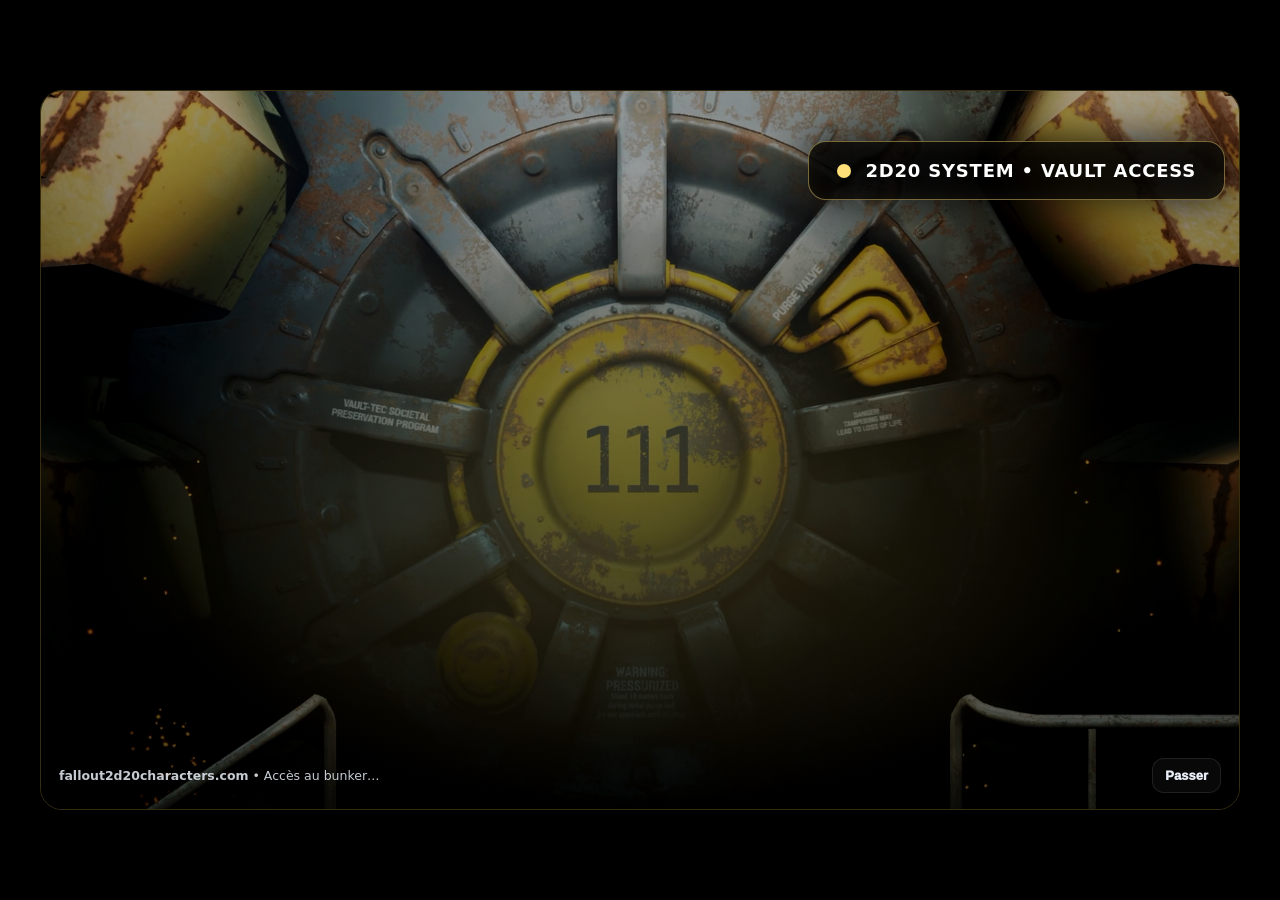
==== index.html @ 4b2c2796 "Update index.html" ====
<!doctype html>
<html lang="fr">
<head>
  <meta charset="utf-8" />
  <meta name="viewport" content="width=device-width,initial-scale=1" />
  <title>Fallout 2d20 Characters</title>
  <meta name="description" content="Application Android & Windows pour créer et gérer vos personnages Fallout 2d20." />

  <link rel="icon" type="image/png" sizes="32x32" href="/favicon.png" />
  <link rel="apple-touch-icon" href="/favicon.png" />
  <link rel="shortcut icon" href="/favicon.png" />
  <meta name="theme-color" content="#1b3a6b" />
  <link rel="stylesheet" href="/assets/site.css" />

  <meta property="og:title" content="Fallout 2d20 Characters" />
  <meta property="og:description" content="Android & Windows • Fiches • PDF • Génération • Multi-langue" />
  <meta property="og:type" content="website" />
</head>

<body>

  <!-- INTRO VIDÉO (assets/intro.webm et assets/intro.mp4)
       Fallback : si la vidéo n'est pas trouvée, on garde une intro image (Vault111.webp) -->
  <div class="intro intro-video" data-intro hidden aria-label="Intro vault door">
    <div class="intro-inner">

      <!-- Vidéo (plein écran) -->
      <video
        class="intro-media"
        data-intro-video
        autoplay
        muted
        playsinline
        preload="auto"
        aria-label="Intro vidéo"
      >
        <source src="/assets/intro.webm" type="video/webm" />
        <source src="/assets/intro.mp4" type="video/mp4" />
      </video>

      <!-- Fallback image -->
      <div class="intro-fallback" data-intro-fallback>
        <div class="intro-bg"></div>
        <div class="intro-light"></div>
        <div class="intro-door"></div>
      </div>

      <!-- MASQUE (cache le watermark en haut à droite) -->
      <div class="intro-mask" aria-label="Overlay HUD">
        <span class="intro-mask-dot"></span>
        <span><b>2d20 SYSTEM</b> • VAULT ACCESS</span>
      </div>

      <div class="intro-ui">
        <div class="intro-title">
          <span class="intro-dot"></span>
          <span><b>fallout2d20characters.com</b> • Accès au bunker…</span>
        </div>
        <button class="btn small ghost" data-skip type="button">Passer</button>
      </div>

      <noscript>
        <style>
          .intro { display:none !important; }
        </style>
      </noscript>
    </div>
  </div>

  <header class="nav">
    <div class="nav-inner">
      <a class="brand" href="/">
        <img src="/assets/vault-icon.png" alt="Vault 111" class="logo-img" />
        <div>
          <b>Fallout 2d20 Characters</b>
          <span>Android & Windows • Character Builder</span>
        </div>
      </a>
      <nav class="links">
        <a href="/download.html">Téléchargements</a>
        <a href="/changelog.html">Patch notes</a>
        <a class="btn small ghost" href="/download.html">Obtenir l’app</a>
      </nav>
    </div>
  </header>

  <main class="container">
    <section class="hero">
      <div class="hero-grid">
        <div>
          <div class="kicker">Le monde de Fallout le jeu de role est à toi • Companion app</div>
          <h1 class="h1">Ton compagnon Fallout 2d20, sur Android & Windows.</h1>
          <p class="p">
            Crée et gère tes personnages, génère des personnages aléatoire, met ta fiche de personnage dans ta poche,
            et exporte tes fiches (PDF en amélioration). Une expérience moderne, rapide, et claire.
            Pour m'aider à améliorer cette application, tu peux me payer un petit café:
            <a class="btn ghost"
   href="https://buymeacoffee.com/maximumthedrek"
   target="_blank"
   rel="noopener noreferrer">
   ☕ Soutenir le projet
</a>
          </p>

          <div class="cta">
            <a class="btn primary" href="/download.html">Version windows</a>
            <a class="btn ghost"
               href="https://play.google.com/store/apps/details?id=fr.maximumthedrek.fallout_2d20_characters"
               target="_blank" rel="noopener noreferrer">Google Play</a>
          </div>
          <div class="note">FR/EN/IT • Site officiel : fallout2d20characters.com</div>

          <div class="features">
            <div class="card feature">
              <b> Génération de personnage en aléatoire</b>
              <p>Perso + équipement + armes + effets, en quelques secondes.</p>
            </div>
            <div class="card feature">
              <b> Toutes les armes du jeu</b>
              <p>Catalogue clair :Nom, portée, qualités, effets, selon la langue.</p>
            </div>
            <div class="card feature">
              <b>PDF Officiel Robot et humain</b>
              <p>Export de fiches officiel pour jouer partout.</p>
            </div>
          </div>
        </div>

        <div class="card" style="padding:18px">
          <div style="font-weight:950;font-size:18px;color:var(--gold2)">Accès rapide</div>
          <p style="margin:10px 0 0;color:var(--muted);line-height:1.6">
            Téléchargements Android & Windows, SHA256, et notes de version.
          </p>
          <div class="cta" style="margin-top:14px">
            <a class="btn primary" href="/download.html">Téléchargements</a>
            <a class="btn ghost" href="/changelog.html">Patch notes</a>
          </div>
        </div>
      </div>

      <div class="section-title">Pourquoi ce site</div>
      <div class="card" style="padding:16px">
        <div style="color:var(--muted);line-height:1.6">
          Ici tu trouveras toujours la <b>dernière version Windows</b>, le lien Play Store,
          et les notes de mise à jour. (Projet fan / compagnon JDR.)
        </div>
      </div>

      <div class="footer">
        <span>© Fallout 2d20 Characters • Projet fan / compagnon JDR</span>
        <span>Windows: GitHub Releases • Hébergé sur Vercel</span>
      </div>
    </section>
  </main>

  <script src="/assets/site.js"></script>

  <!-- Script de secours -->
  <script>
    (function () {
      const intro = document.querySelector('[data-intro]');
      const video = document.querySelector('[data-intro-video]');
      const fallback = document.querySelector('[data-intro-fallback]');
      const skipBtn = document.querySelector('[data-skip]');
      if (!intro) return;

      const hideIntro = () => {
        intro.classList.add('fade');
        setTimeout(() => { intro.hidden = true; }, 600);
      };

      if (fallback) fallback.style.display = 'block';

      if (video) {
        const onCanPlay = () => { if (fallback) fallback.style.display = 'none'; };
        const onError = () => { if (fallback) fallback.style.display = 'block'; };

        video.addEventListener('canplay', onCanPlay);
        video.addEventListener('playing', onCanPlay);
        video.addEventListener('error', onError);
        video.addEventListener('ended', hideIntro);

        setTimeout(() => {
          if (video.readyState < 2) onError();
        }, 900);
      }

      const skip = () => hideIntro();
      if (skipBtn) skipBtn.addEventListener('click', skip);
      intro.addEventListener('click', (e) => {
        if (e.target && e.target.closest && e.target.closest('button')) return;
        skip();
      });
      window.addEventListener('keydown', (e) => {
        if (e.key === 'Escape') skip();
      });
    })();
  </script>
</body>
</html>
---- assets/site.css ----
:root{
  --bg:#05070b;
  --ink:#e9eef7;
  --muted:rgba(233,238,247,.72);
  --line:rgba(233,238,247,.10);
  --gold:#f3c84b;
  --gold2:#ffdf7a;
  --accent:#6ee7ff;
  --shadow:rgba(0,0,0,.55);
  --radius:20px;
}

*{box-sizing:border-box}
html,body{height:100%}
body{
  margin:0;
  font-family: ui-sans-serif, system-ui, -apple-system, Segoe UI, Roboto, Arial;
  color:var(--ink);
  background:
    radial-gradient(900px 500px at 30% -10%, rgba(243,200,75,.18), transparent 60%),
    radial-gradient(900px 500px at 90% 10%, rgba(110,231,255,.10), transparent 55%),
    linear-gradient(180deg, #060913, #04060b 55%, #05070b);
  overflow-x:hidden;
}

/* ===============================
   GROS OVERLAY MASQUE WATERMARK
   =============================== */
.intro-mask{
  position:absolute;
  top:50px;
  right:14px;

  padding:18px 28px;
  border-radius:18px;

  background:rgba(0,0,0,.90);
  border:1px solid rgba(255,223,122,.45);

  display:flex;
  align-items:center;
  gap:14px;

  font-size:18px;
  font-weight:900;
  letter-spacing:.8px;
  text-transform:uppercase;

  color:#ffffff;

  min-width:300px;
  justify-content:center;

  box-shadow:
    0 0 40px rgba(0,0,0,.8),
    inset 0 0 20px rgba(255,223,122,.08);

  z-index:8;
  pointer-events:none;
}

.intro-mask-dot{
  width:14px;
  height:14px;
  border-radius:50%;
  background:var(--gold2);
  box-shadow:0 0 0 0 rgba(255,223,122,.6);
  animation:pulseMask 1.4s infinite;
}

@keyframes pulseMask{
  0%{box-shadow:0 0 0 0 rgba(255,223,122,.6)}
  70%{box-shadow:0 0 0 18px rgba(255,223,122,0)}
  100%{box-shadow:0 0 0 0 rgba(255,223,122,0)}
}

a{color:inherit}
.container{max-width:1120px;margin:0 auto;padding:28px 18px 64px}

.nav{
  position:sticky;top:0;z-index:10;
  backdrop-filter: blur(12px);
  background: rgba(5,7,11,.55);
  border-bottom:1px solid var(--line);
}
.nav-inner{display:flex;align-items:center;justify-content:space-between;gap:12px;max-width:1120px;margin:0 auto;padding:14px 18px}
.brand{display:flex;align-items:center;gap:12px;text-decoration:none}
.logo-img{
  width:44px;
  height:44px;
  border-radius:14px;
  object-fit:cover;

  box-shadow:
    0 10px 25px rgba(0,0,0,.6),
    0 0 0 1px rgba(255,223,122,.15);

  transition:transform .2s ease;
}

.logo-img:hover{
  transform:scale(1.05);
}
.brand b{display:block;letter-spacing:.2px}
.brand span{display:block;font-size:12px;color:var(--muted)}

.links{display:flex;align-items:center;gap:14px}
.links a{
  text-decoration:none;
  font-weight:800;
  font-size:13px;
  color:var(--muted);
  padding:8px 10px;border-radius:12px;
  border:1px solid transparent;
}
.links a:hover{color:var(--ink);border-color:var(--line);background:rgba(233,238,247,.03)}

.btn{
  display:inline-flex;align-items:center;justify-content:center;gap:10px;
  padding:12px 16px;border-radius:14px;
  text-decoration:none;font-weight:950;
  border:1px solid rgba(243,200,75,.35);
  box-shadow:0 18px 40px rgba(0,0,0,.35);
  user-select:none;
}
.btn:active{transform:translateY(1px)}
.btn.primary{background:linear-gradient(180deg, var(--gold2), var(--gold)); color:#0b1224}
.btn.ghost{background:rgba(233,238,247,.03);border-color:var(--line);color:var(--ink)}
.btn.small{padding:9px 12px;border-radius:12px;font-size:13px}

/* =========================
   INTRO OVERLAY (vidéo)
   ========================= */
.intro{
  position:fixed;inset:0;z-index:9999;
  background:#000;
  display:grid;place-items:center;
}
.intro[hidden]{display:none}
.intro-inner{
  position:relative;
  width:min(1200px, 100vw);
  height:min(720px, 100vh);
  overflow:hidden;
  border-radius:22px;
  border:1px solid rgba(243,200,75,.22);
  box-shadow:0 40px 160px rgba(0,0,0,.75);
}
@media (max-width:700px){
  .intro-inner{border-radius:0;width:100vw;height:100vh}
}

.intro-media{
  position:absolute;
  inset:0;
  width:100%;
  height:100%;
  object-fit:cover;
  z-index:1;
}

.intro-fallback{
  position:absolute;
  inset:0;
  z-index:2;
}

.intro-bg{
  position:absolute;inset:0;
  background:
    radial-gradient(900px 500px at 50% 60%, rgba(255,223,122,.20), transparent 60%),
    linear-gradient(180deg, rgba(0,0,0,.35), rgba(0,0,0,.70)),
    url("/assets/Vault111.webp") center/cover no-repeat;
  transform:scale(1.05);
  filter:saturate(1.05) contrast(1.05);
}

.intro-ui{
  position:absolute;left:18px;right:18px;bottom:16px;
  display:flex;align-items:center;justify-content:space-between;gap:10px;
  color:rgba(233,238,247,.85);
  font-size:12.5px;
  z-index:9;
}

.intro.fade{animation:introFade .55s ease forwards}

@keyframes introFade{to{opacity:0;visibility:hidden}}
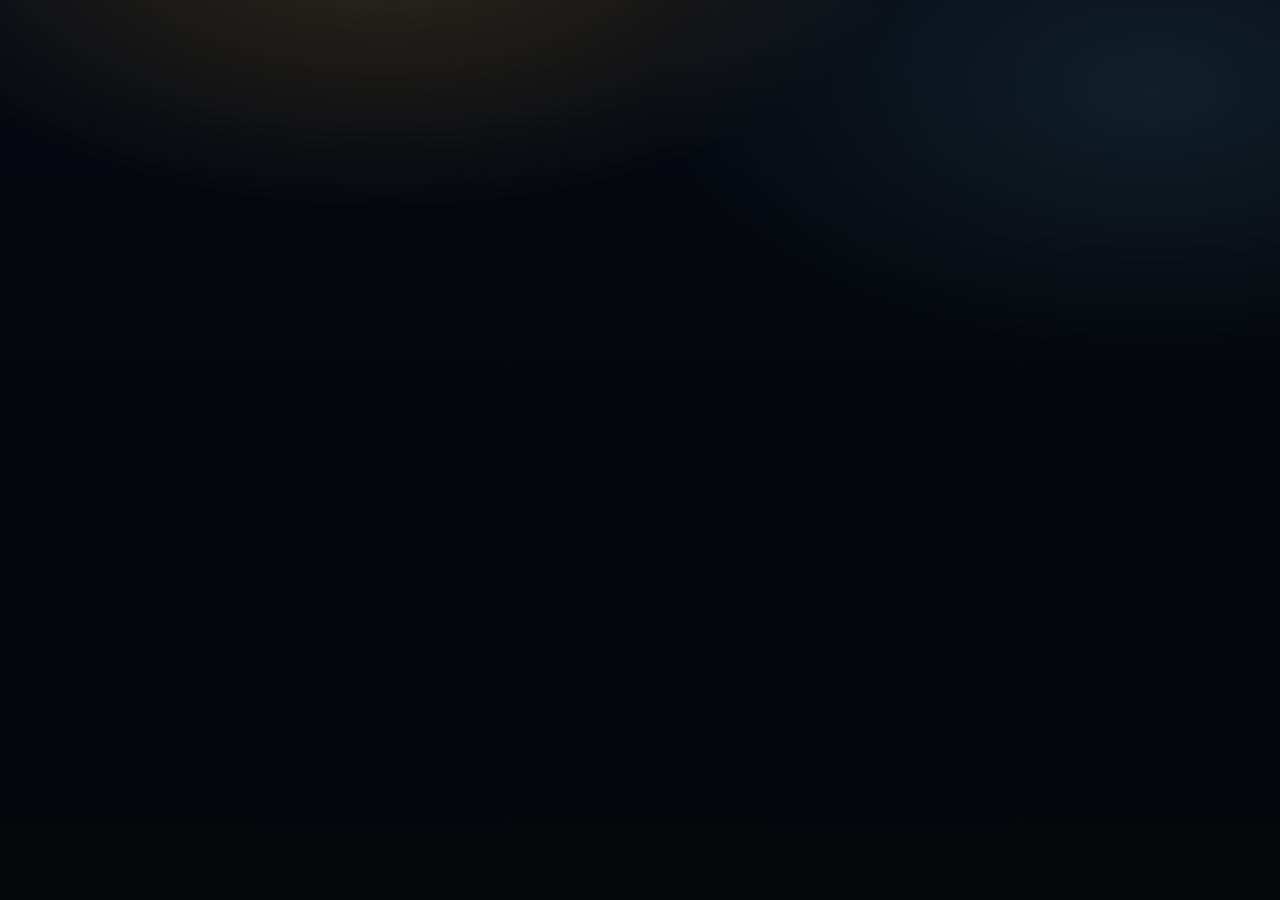
==== commit f7988833: "Update index.html" ====
--- a/index.html
+++ b/index.html
@@ -3,198 +3,37 @@
 <head>
   <meta charset="utf-8" />
   <meta name="viewport" content="width=device-width,initial-scale=1" />
-  <title>Fallout 2d20 Characters</title>
-  <meta name="description" content="Application Android & Windows pour créer et gérer vos personnages Fallout 2d20." />
 
+  <!-- SEO PRINCIPAL -->
+  <title>Fallout 2d20 Characters – Companion App Android & Windows</title>
+  <meta name="description" content="Fallout 2d20 Characters est une application Android et Windows pour créer et gérer vos personnages Fallout 2d20. Génération aléatoire, catalogue d’armes complet, export PDF officiel robot et humain, multi-langue FR/EN/IT." />
+  <meta name="keywords" content="Fallout 2d20, Fallout 2d20 app, Fallout 2d20 character builder, Fallout RPG app, Fallout 2d20 PDF, Fallout tabletop companion app, Fallout 2d20 Android, Fallout 2d20 Windows" />
+  <meta name="author" content="MaximumTheDrek" />
+
+  <!-- FAVICON -->
   <link rel="icon" type="image/png" sizes="32x32" href="/favicon.png" />
   <link rel="apple-touch-icon" href="/favicon.png" />
   <link rel="shortcut icon" href="/favicon.png" />
   <meta name="theme-color" content="#1b3a6b" />
+
+  <!-- CSS -->
   <link rel="stylesheet" href="/assets/site.css" />
 
-  <meta property="og:title" content="Fallout 2d20 Characters" />
-  <meta property="og:description" content="Android & Windows • Fiches • PDF • Génération • Multi-langue" />
+  <!-- OPEN GRAPH (Facebook / Discord / WhatsApp) -->
+  <meta property="og:title" content="Fallout 2d20 Characters – Companion App" />
+  <meta property="og:description" content="Application Fallout 2d20 pour Android & Windows. Génération aléatoire, armes complètes, export PDF officiel, multi-langue FR/EN/IT." />
   <meta property="og:type" content="website" />
+  <meta property="og:url" content="https://fallout2d20characters.com/" />
+  <meta property="og:image" content="https://fallout2d20characters.com/assets/vault-icon.png" />
+
+  <!-- TWITTER -->
+  <meta name="twitter:card" content="summary_large_image" />
+  <meta name="twitter:title" content="Fallout 2d20 Characters" />
+  <meta name="twitter:description" content="Companion app Fallout 2d20 – Android & Windows" />
+  <meta name="twitter:image" content="https://fallout2d20characters.com/assets/vault-icon.png" />
+
+  <!-- CANONICAL -->
+  <link rel="canonical" href="https://fallout2d20characters.com/" />
 </head>
 
 <body>
-
-  <!-- INTRO VIDÉO (assets/intro.webm et assets/intro.mp4)
-       Fallback : si la vidéo n'est pas trouvée, on garde une intro image (Vault111.webp) -->
-  <div class="intro intro-video" data-intro hidden aria-label="Intro vault door">
-    <div class="intro-inner">
-
-      <!-- Vidéo (plein écran) -->
-      <video
-        class="intro-media"
-        data-intro-video
-        autoplay
-        muted
-        playsinline
-        preload="auto"
-        aria-label="Intro vidéo"
-      >
-        <source src="/assets/intro.webm" type="video/webm" />
-        <source src="/assets/intro.mp4" type="video/mp4" />
-      </video>
-
-      <!-- Fallback image -->
-      <div class="intro-fallback" data-intro-fallback>
-        <div class="intro-bg"></div>
-        <div class="intro-light"></div>
-        <div class="intro-door"></div>
-      </div>
-
-      <!-- MASQUE (cache le watermark en haut à droite) -->
-      <div class="intro-mask" aria-label="Overlay HUD">
-        <span class="intro-mask-dot"></span>
-        <span><b>2d20 SYSTEM</b> • VAULT ACCESS</span>
-      </div>
-
-      <div class="intro-ui">
-        <div class="intro-title">
-          <span class="intro-dot"></span>
-          <span><b>fallout2d20characters.com</b> • Accès au bunker…</span>
-        </div>
-        <button class="btn small ghost" data-skip type="button">Passer</button>
-      </div>
-
-      <noscript>
-        <style>
-          .intro { display:none !important; }
-        </style>
-      </noscript>
-    </div>
-  </div>
-
-  <header class="nav">
-    <div class="nav-inner">
-      <a class="brand" href="/">
-        <img src="/assets/vault-icon.png" alt="Vault 111" class="logo-img" />
-        <div>
-          <b>Fallout 2d20 Characters</b>
-          <span>Android & Windows • Character Builder</span>
-        </div>
-      </a>
-      <nav class="links">
-        <a href="/download.html">Téléchargements</a>
-        <a href="/changelog.html">Patch notes</a>
-        <a class="btn small ghost" href="/download.html">Obtenir l’app</a>
-      </nav>
-    </div>
-  </header>
-
-  <main class="container">
-    <section class="hero">
-      <div class="hero-grid">
-        <div>
-          <div class="kicker">Le monde de Fallout le jeu de role est à toi • Companion app</div>
-          <h1 class="h1">Ton compagnon Fallout 2d20, sur Android & Windows.</h1>
-          <p class="p">
-            Crée et gère tes personnages, génère des personnages aléatoire, met ta fiche de personnage dans ta poche,
-            et exporte tes fiches (PDF en amélioration). Une expérience moderne, rapide, et claire.
-            Pour m'aider à améliorer cette application, tu peux me payer un petit café:
-            <a class="btn ghost"
-   href="https://buymeacoffee.com/maximumthedrek"
-   target="_blank"
-   rel="noopener noreferrer">
-   ☕ Soutenir le projet
-</a>
-          </p>
-
-          <div class="cta">
-            <a class="btn primary" href="/download.html">Version windows</a>
-            <a class="btn ghost"
-               href="https://play.google.com/store/apps/details?id=fr.maximumthedrek.fallout_2d20_characters"
-               target="_blank" rel="noopener noreferrer">Google Play</a>
-          </div>
-          <div class="note">FR/EN/IT • Site officiel : fallout2d20characters.com</div>
-
-          <div class="features">
-            <div class="card feature">
-              <b> Génération de personnage en aléatoire</b>
-              <p>Perso + équipement + armes + effets, en quelques secondes.</p>
-            </div>
-            <div class="card feature">
-              <b> Toutes les armes du jeu</b>
-              <p>Catalogue clair :Nom, portée, qualités, effets, selon la langue.</p>
-            </div>
-            <div class="card feature">
-              <b>PDF Officiel Robot et humain</b>
-              <p>Export de fiches officiel pour jouer partout.</p>
-            </div>
-          </div>
-        </div>
-
-        <div class="card" style="padding:18px">
-          <div style="font-weight:950;font-size:18px;color:var(--gold2)">Accès rapide</div>
-          <p style="margin:10px 0 0;color:var(--muted);line-height:1.6">
-            Téléchargements Android & Windows, SHA256, et notes de version.
-          </p>
-          <div class="cta" style="margin-top:14px">
-            <a class="btn primary" href="/download.html">Téléchargements</a>
-            <a class="btn ghost" href="/changelog.html">Patch notes</a>
-          </div>
-        </div>
-      </div>
-
-      <div class="section-title">Pourquoi ce site</div>
-      <div class="card" style="padding:16px">
-        <div style="color:var(--muted);line-height:1.6">
-          Ici tu trouveras toujours la <b>dernière version Windows</b>, le lien Play Store,
-          et les notes de mise à jour. (Projet fan / compagnon JDR.)
-        </div>
-      </div>
-
-      <div class="footer">
-        <span>© Fallout 2d20 Characters • Projet fan / compagnon JDR</span>
-        <span>Windows: GitHub Releases • Hébergé sur Vercel</span>
-      </div>
-    </section>
-  </main>
-
-  <script src="/assets/site.js"></script>
-
-  <!-- Script de secours -->
-  <script>
-    (function () {
-      const intro = document.querySelector('[data-intro]');
-      const video = document.querySelector('[data-intro-video]');
-      const fallback = document.querySelector('[data-intro-fallback]');
-      const skipBtn = document.querySelector('[data-skip]');
-      if (!intro) return;
-
-      const hideIntro = () => {
-        intro.classList.add('fade');
-        setTimeout(() => { intro.hidden = true; }, 600);
-      };
-
-      if (fallback) fallback.style.display = 'block';
-
-      if (video) {
-        const onCanPlay = () => { if (fallback) fallback.style.display = 'none'; };
-        const onError = () => { if (fallback) fallback.style.display = 'block'; };
-
-        video.addEventListener('canplay', onCanPlay);
-        video.addEventListener('playing', onCanPlay);
-        video.addEventListener('error', onError);
-        video.addEventListener('ended', hideIntro);
-
-        setTimeout(() => {
-          if (video.readyState < 2) onError();
-        }, 900);
-      }
-
-      const skip = () => hideIntro();
-      if (skipBtn) skipBtn.addEventListener('click', skip);
-      intro.addEventListener('click', (e) => {
-        if (e.target && e.target.closest && e.target.closest('button')) return;
-        skip();
-      });
-      window.addEventListener('keydown', (e) => {
-        if (e.key === 'Escape') skip();
-      });
-    })();
-  </script>
-</body>
-</html>
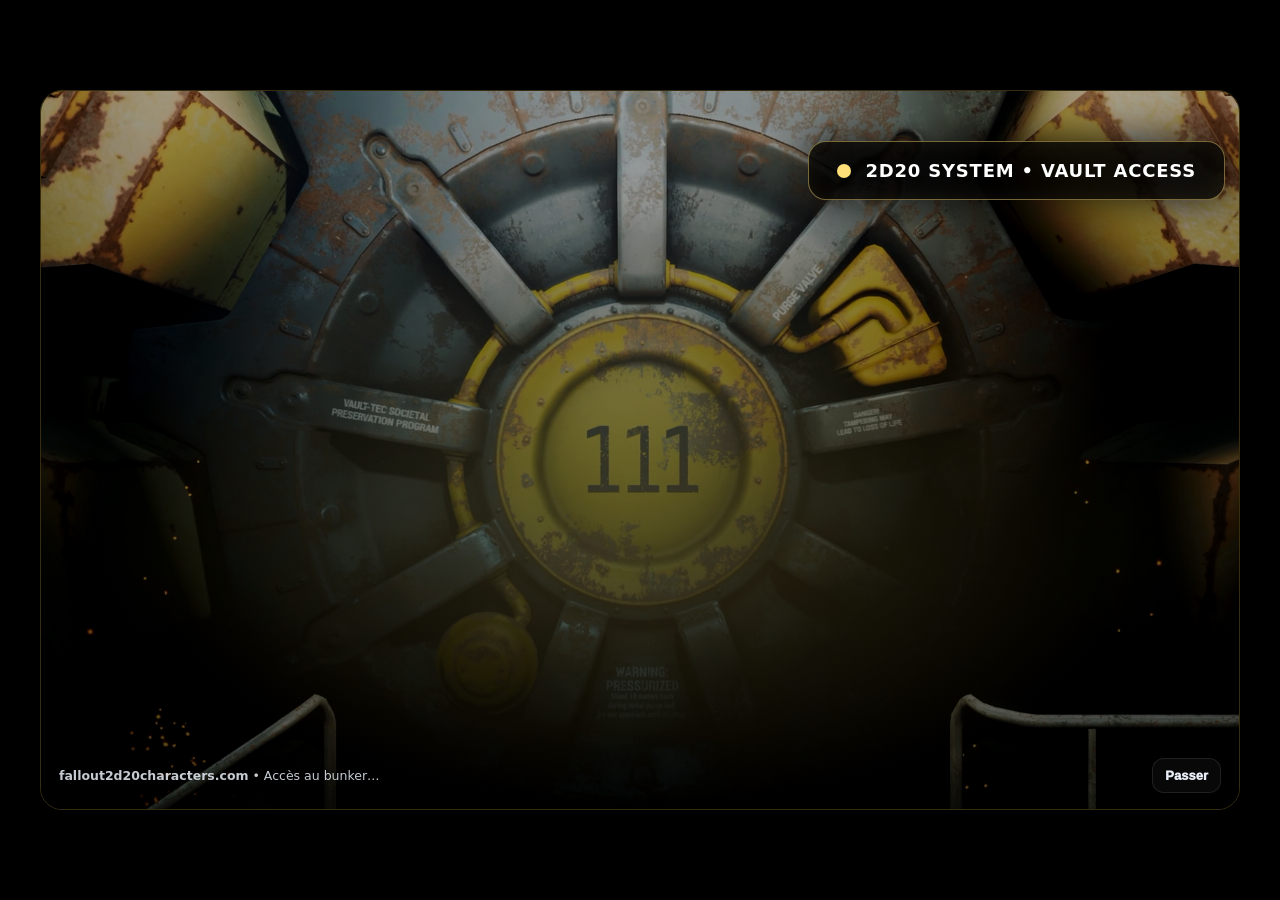
==== commit 3ec07592: "Update index.html" ====
--- a/index.html
+++ b/index.html
@@ -19,7 +19,7 @@
   <!-- CSS -->
   <link rel="stylesheet" href="/assets/site.css" />
 
-  <!-- OPEN GRAPH (Facebook / Discord / WhatsApp) -->
+  <!-- OPEN GRAPH -->
   <meta property="og:title" content="Fallout 2d20 Characters – Companion App" />
   <meta property="og:description" content="Application Fallout 2d20 pour Android & Windows. Génération aléatoire, armes complètes, export PDF officiel, multi-langue FR/EN/IT." />
   <meta property="og:type" content="website" />
@@ -37,3 +37,156 @@
 </head>
 
 <body>
+
+  <!-- INTRO VIDÉO -->
+  <div class="intro intro-video" data-intro hidden aria-label="Intro vault door">
+    <div class="intro-inner">
+
+      <video
+        class="intro-media"
+        data-intro-video
+        autoplay
+        muted
+        playsinline
+        preload="auto"
+        aria-label="Intro vidéo"
+      >
+        <source src="/assets/intro.webm" type="video/webm" />
+        <source src="/assets/intro.mp4" type="video/mp4" />
+      </video>
+
+      <div class="intro-fallback" data-intro-fallback>
+        <div class="intro-bg"></div>
+        <div class="intro-light"></div>
+        <div class="intro-door"></div>
+      </div>
+
+      <div class="intro-mask" aria-label="Overlay HUD">
+        <span class="intro-mask-dot"></span>
+        <span><b>2d20 SYSTEM</b> • VAULT ACCESS</span>
+      </div>
+
+      <div class="intro-ui">
+        <div class="intro-title">
+          <span class="intro-dot"></span>
+          <span><b>fallout2d20characters.com</b> • Accès au bunker…</span>
+        </div>
+        <button class="btn small ghost" data-skip type="button">Passer</button>
+      </div>
+
+      <noscript>
+        <style>.intro{display:none!important}</style>
+      </noscript>
+    </div>
+  </div>
+
+  <header class="nav">
+    <div class="nav-inner">
+      <a class="brand" href="/">
+        <img src="/assets/vault-icon.png" alt="Vault 111" class="logo-img" />
+        <div>
+          <b>Fallout 2d20 Characters</b>
+          <span>Android & Windows • Character Builder</span>
+        </div>
+      </a>
+      <nav class="links">
+        <a href="/download.html">Téléchargements</a>
+        <a href="/changelog.html">Patch notes</a>
+        <a class="btn small ghost" href="/download.html">Obtenir l’app</a>
+      </nav>
+    </div>
+  </header>
+
+  <main class="container">
+    <section class="hero">
+      <div class="hero-grid">
+        <div>
+          <div class="kicker">Le monde de Fallout le jeu de role est à toi • Companion app</div>
+
+          <h1 class="h1">
+            Fallout 2d20 Character Builder & Companion App
+          </h1>
+
+          <p class="p">
+            Crée et gère tes personnages Fallout 2d20, génère des personnages aléatoires,
+            mets ta fiche de personnage dans ta poche et exporte tes fiches PDF.
+            Une application compagnon moderne pour Android et Windows.
+          </p>
+
+          <div class="cta">
+            <a class="btn primary" href="/download.html">Version Windows</a>
+            <a class="btn ghost"
+               href="https://play.google.com/store/apps/details?id=fr.maximumthedrek.fallout_2d20_characters"
+               target="_blank" rel="noopener noreferrer">Google Play</a>
+            <a class="btn ghost"
+               href="https://buymeacoffee.com/maximumthedrek"
+               target="_blank" rel="noopener noreferrer">☕ Soutenir le projet</a>
+          </div>
+
+          <div class="note">FR/EN/IT • Site officiel : fallout2d20characters.com</div>
+
+          <div class="features">
+            <div class="card feature">
+              <b>🎲 Génération aléatoire</b>
+              <p>Personnage + équipement + armes + effets en quelques secondes.</p>
+            </div>
+            <div class="card feature">
+              <b>🔫 Catalogue d’armes complet</b>
+              <p>Noms, portée, qualités et effets selon la langue.</p>
+            </div>
+            <div class="card feature">
+              <b>🧾 Export PDF officiel</b>
+              <p>Fiches robot et humain prêtes à jouer.</p>
+            </div>
+          </div>
+        </div>
+
+        <div class="card" style="padding:18px">
+          <div style="font-weight:950;font-size:18px;color:var(--gold2)">Accès rapide</div>
+          <p style="margin:10px 0 0;color:var(--muted);line-height:1.6">
+            Téléchargements Android & Windows, SHA256 et notes de version.
+          </p>
+          <div class="cta" style="margin-top:14px">
+            <a class="btn primary" href="/download.html">Téléchargements</a>
+            <a class="btn ghost" href="/changelog.html">Patch notes</a>
+          </div>
+        </div>
+      </div>
+
+      <div class="section-title">Pourquoi ce site</div>
+      <div class="card" style="padding:16px">
+        <div style="color:var(--muted);line-height:1.6">
+          Télécharge toujours la dernière version officielle de l'application Fallout 2d20
+          Companion App pour Android et Windows.
+        </div>
+      </div>
+
+      <div class="footer">
+        <span>© Fallout 2d20 Characters • Projet fan / compagnon JDR</span>
+        <span>Windows: GitHub Releases • Hébergé sur Vercel</span>
+      </div>
+    </section>
+  </main>
+
+  <script src="/assets/site.js"></script>
+
+  <!-- STRUCTURED DATA (SEO avancé) -->
+  <script type="application/ld+json">
+  {
+    "@context": "https://schema.org",
+    "@type": "SoftwareApplication",
+    "name": "Fallout 2d20 Characters",
+    "operatingSystem": "Android, Windows",
+    "applicationCategory": "GameApplication",
+    "description": "Fallout 2d20 companion app for character creation, random generation and PDF export.",
+    "url": "https://fallout2d20characters.com",
+    "image": "https://fallout2d20characters.com/assets/vault-icon.png",
+    "author": {
+      "@type": "Person",
+      "name": "MaximumTheDrek"
+    }
+  }
+  </script>
+
+</body>
+</html>
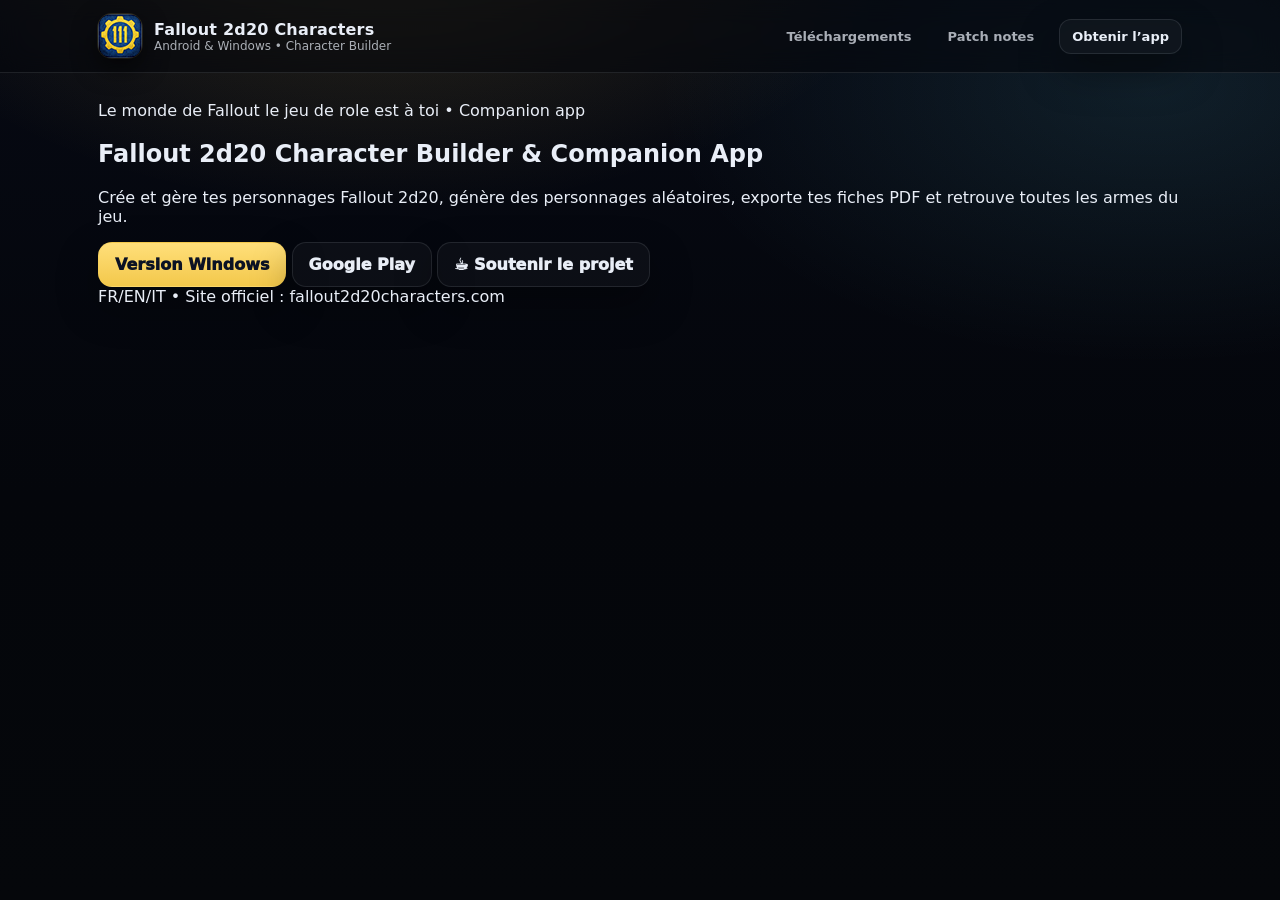
==== commit 9cb8e13f: "Update index.html" ====
--- a/index.html
+++ b/index.html
@@ -4,64 +4,61 @@
   <meta charset="utf-8" />
   <meta name="viewport" content="width=device-width,initial-scale=1" />
 
-  <!-- SEO PRINCIPAL -->
+  <!-- SEO -->
   <title>Fallout 2d20 Characters – Companion App Android & Windows</title>
   <meta name="description" content="Fallout 2d20 Characters est une application Android et Windows pour créer et gérer vos personnages Fallout 2d20. Génération aléatoire, catalogue d’armes complet, export PDF officiel robot et humain, multi-langue FR/EN/IT." />
   <meta name="keywords" content="Fallout 2d20, Fallout 2d20 app, Fallout 2d20 character builder, Fallout RPG app, Fallout 2d20 PDF, Fallout tabletop companion app, Fallout 2d20 Android, Fallout 2d20 Windows" />
   <meta name="author" content="MaximumTheDrek" />
 
-  <!-- FAVICON -->
+  <!-- Favicon -->
   <link rel="icon" type="image/png" sizes="32x32" href="/favicon.png" />
   <link rel="apple-touch-icon" href="/favicon.png" />
   <link rel="shortcut icon" href="/favicon.png" />
   <meta name="theme-color" content="#1b3a6b" />
 
-  <!-- CSS -->
   <link rel="stylesheet" href="/assets/site.css" />
 
-  <!-- OPEN GRAPH -->
+  <!-- OpenGraph -->
   <meta property="og:title" content="Fallout 2d20 Characters – Companion App" />
   <meta property="og:description" content="Application Fallout 2d20 pour Android & Windows. Génération aléatoire, armes complètes, export PDF officiel, multi-langue FR/EN/IT." />
   <meta property="og:type" content="website" />
   <meta property="og:url" content="https://fallout2d20characters.com/" />
   <meta property="og:image" content="https://fallout2d20characters.com/assets/vault-icon.png" />
 
-  <!-- TWITTER -->
+  <!-- Twitter -->
   <meta name="twitter:card" content="summary_large_image" />
   <meta name="twitter:title" content="Fallout 2d20 Characters" />
   <meta name="twitter:description" content="Companion app Fallout 2d20 – Android & Windows" />
   <meta name="twitter:image" content="https://fallout2d20characters.com/assets/vault-icon.png" />
 
-  <!-- CANONICAL -->
   <link rel="canonical" href="https://fallout2d20characters.com/" />
+
+  <!-- Google Analytics -->
+  <script async src="https://www.googletagmanager.com/gtag/js?id=G-6W885TC439"></script>
+  <script>
+    window.dataLayer = window.dataLayer || [];
+    function gtag(){dataLayer.push(arguments);}
+    gtag('js', new Date());
+    gtag('config', 'G-6W885TC439');
+  </script>
 </head>
 
 <body>
 
-  <!-- INTRO VIDÉO -->
-  <div class="intro intro-video" data-intro hidden aria-label="Intro vault door">
+  <!-- INTRO -->
+  <div class="intro intro-video" data-intro hidden>
     <div class="intro-inner">
 
-      <video
-        class="intro-media"
-        data-intro-video
-        autoplay
-        muted
-        playsinline
-        preload="auto"
-        aria-label="Intro vidéo"
-      >
+      <video class="intro-media" data-intro-video autoplay muted playsinline preload="auto">
         <source src="/assets/intro.webm" type="video/webm" />
         <source src="/assets/intro.mp4" type="video/mp4" />
       </video>
 
       <div class="intro-fallback" data-intro-fallback>
         <div class="intro-bg"></div>
-        <div class="intro-light"></div>
-        <div class="intro-door"></div>
       </div>
 
-      <div class="intro-mask" aria-label="Overlay HUD">
+      <div class="intro-mask">
         <span class="intro-mask-dot"></span>
         <span><b>2d20 SYSTEM</b> • VAULT ACCESS</span>
       </div>
@@ -74,9 +71,6 @@
         <button class="btn small ghost" data-skip type="button">Passer</button>
       </div>
 
-      <noscript>
-        <style>.intro{display:none!important}</style>
-      </noscript>
     </div>
   </div>
 
@@ -103,74 +97,49 @@
         <div>
           <div class="kicker">Le monde de Fallout le jeu de role est à toi • Companion app</div>
 
-          <h1 class="h1">
-            Fallout 2d20 Character Builder & Companion App
-          </h1>
+          <h1 class="h1">Fallout 2d20 Character Builder & Companion App</h1>
 
           <p class="p">
             Crée et gère tes personnages Fallout 2d20, génère des personnages aléatoires,
-            mets ta fiche de personnage dans ta poche et exporte tes fiches PDF.
-            Une application compagnon moderne pour Android et Windows.
+            exporte tes fiches PDF et retrouve toutes les armes du jeu.
           </p>
 
           <div class="cta">
-            <a class="btn primary" href="/download.html">Version Windows</a>
+            <a class="btn primary"
+               href="/download.html"
+               data-track="click_windows">Version Windows</a>
+
             <a class="btn ghost"
                href="https://play.google.com/store/apps/details?id=fr.maximumthedrek.fallout_2d20_characters"
-               target="_blank" rel="noopener noreferrer">Google Play</a>
+               target="_blank" rel="noopener noreferrer"
+               data-track="click_playstore">Google Play</a>
+
             <a class="btn ghost"
                href="https://buymeacoffee.com/maximumthedrek"
-               target="_blank" rel="noopener noreferrer">☕ Soutenir le projet</a>
+               target="_blank" rel="noopener noreferrer"
+               data-track="click_bmac">☕ Soutenir le projet</a>
           </div>
 
           <div class="note">FR/EN/IT • Site officiel : fallout2d20characters.com</div>
-
-          <div class="features">
-            <div class="card feature">
-              <b>🎲 Génération aléatoire</b>
-              <p>Personnage + équipement + armes + effets en quelques secondes.</p>
-            </div>
-            <div class="card feature">
-              <b>🔫 Catalogue d’armes complet</b>
-              <p>Noms, portée, qualités et effets selon la langue.</p>
-            </div>
-            <div class="card feature">
-              <b>🧾 Export PDF officiel</b>
-              <p>Fiches robot et humain prêtes à jouer.</p>
-            </div>
-          </div>
         </div>
-
-        <div class="card" style="padding:18px">
-          <div style="font-weight:950;font-size:18px;color:var(--gold2)">Accès rapide</div>
-          <p style="margin:10px 0 0;color:var(--muted);line-height:1.6">
-            Téléchargements Android & Windows, SHA256 et notes de version.
-          </p>
-          <div class="cta" style="margin-top:14px">
-            <a class="btn primary" href="/download.html">Téléchargements</a>
-            <a class="btn ghost" href="/changelog.html">Patch notes</a>
-          </div>
-        </div>
-      </div>
-
-      <div class="section-title">Pourquoi ce site</div>
-      <div class="card" style="padding:16px">
-        <div style="color:var(--muted);line-height:1.6">
-          Télécharge toujours la dernière version officielle de l'application Fallout 2d20
-          Companion App pour Android et Windows.
-        </div>
-      </div>
-
-      <div class="footer">
-        <span>© Fallout 2d20 Characters • Projet fan / compagnon JDR</span>
-        <span>Windows: GitHub Releases • Hébergé sur Vercel</span>
       </div>
     </section>
   </main>
 
-  <script src="/assets/site.js"></script>
+  <!-- Tracking boutons -->
+  <script>
+    document.addEventListener("click", function (e) {
+      const link = e.target.closest("a[data-track]");
+      if (!link) return;
+      if (typeof gtag === "function") {
+        gtag("event", link.getAttribute("data-track"), {
+          event_category: "engagement"
+        });
+      }
+    });
+  </script>
 
-  <!-- STRUCTURED DATA (SEO avancé) -->
+  <!-- Structured Data -->
   <script type="application/ld+json">
   {
     "@context": "https://schema.org",
@@ -178,7 +147,7 @@
     "name": "Fallout 2d20 Characters",
     "operatingSystem": "Android, Windows",
     "applicationCategory": "GameApplication",
-    "description": "Fallout 2d20 companion app for character creation, random generation and PDF export.",
+    "description": "Fallout 2d20 companion app for character creation and PDF export.",
     "url": "https://fallout2d20characters.com",
     "image": "https://fallout2d20characters.com/assets/vault-icon.png",
     "author": {
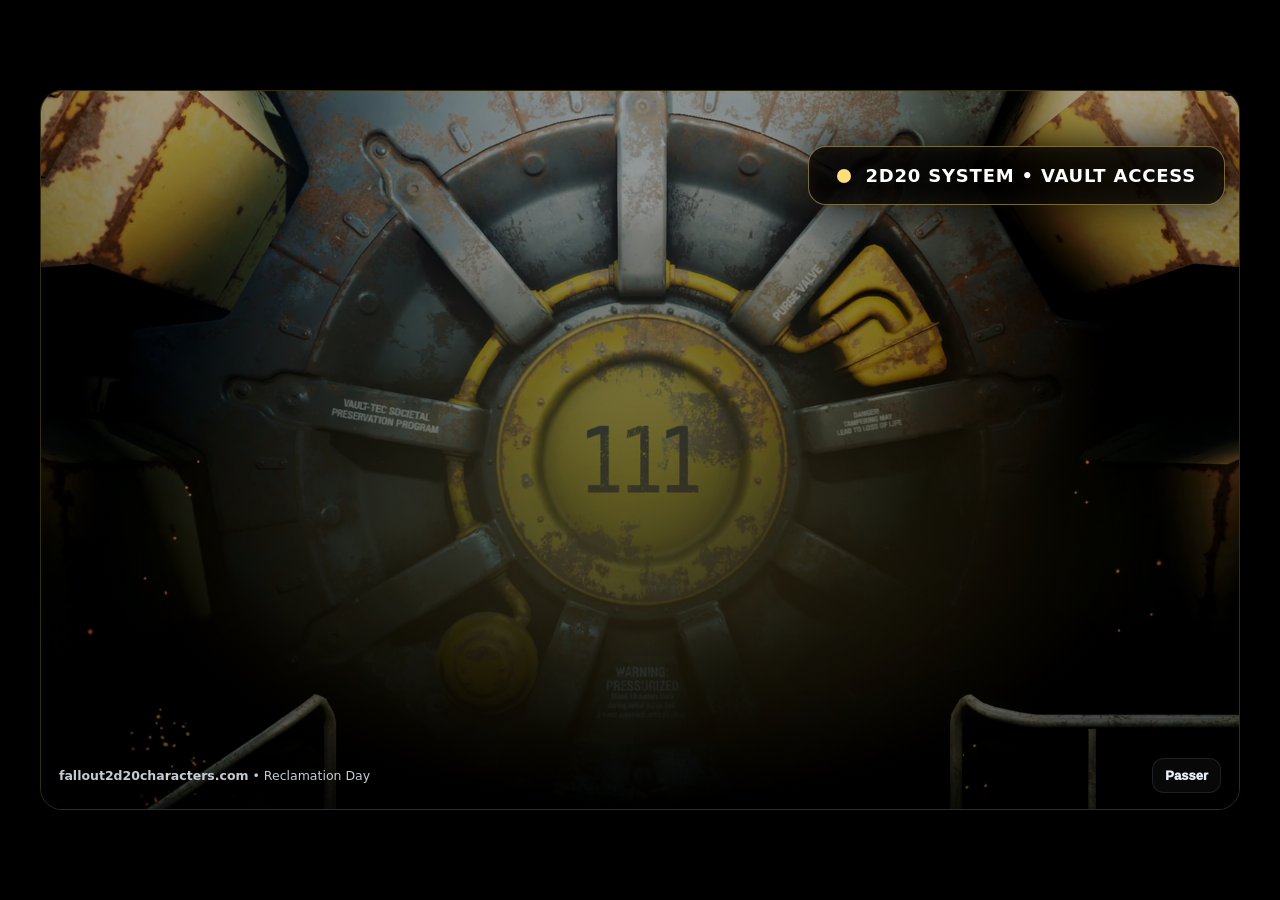
==== commit 755f4ad0: "Update index.html" ====
--- a/index.html
+++ b/index.html
@@ -58,7 +58,8 @@
         <div class="intro-bg"></div>
       </div>
 
-      <div class="intro-mask">
+      <!-- IMPORTANT: on descend le masque pour ne pas couvrir trop haut -->
+      <div class="intro-mask" style="top:55px;">
         <span class="intro-mask-dot"></span>
         <span><b>2d20 SYSTEM</b> • VAULT ACCESS</span>
       </div>
@@ -66,7 +67,7 @@
       <div class="intro-ui">
         <div class="intro-title">
           <span class="intro-dot"></span>
-          <span><b>fallout2d20characters.com</b> • Accès au bunker…</span>
+          <span><b>fallout2d20characters.com</b> • Reclamation Day</span>
         </div>
         <button class="btn small ghost" data-skip type="button">Passer</button>
       </div>
@@ -126,6 +127,56 @@
     </section>
   </main>
 
+  <!-- INTRO SCRIPT (remet l’intro + gère vidéo/fallback/skip) -->
+  <script>
+    (function () {
+      const intro = document.querySelector('[data-intro]');
+      const video = document.querySelector('[data-intro-video]');
+      const fallback = document.querySelector('[data-intro-fallback]');
+      const skipBtn = document.querySelector('[data-skip]');
+      if (!intro) return;
+
+      // affiche l’intro dès que le DOM est prêt
+      intro.hidden = false;
+
+      const hideIntro = () => {
+        intro.classList.add('fade');
+        setTimeout(() => { intro.hidden = true; }, 600);
+      };
+
+      // fallback visible tant que la vidéo n'est pas sûre de jouer
+      if (fallback) fallback.style.display = 'block';
+
+      // si la vidéo joue, on masque le fallback
+      const showVideo = () => { if (fallback) fallback.style.display = 'none'; };
+      const showFallback = () => { if (fallback) fallback.style.display = 'block'; };
+
+      if (video) {
+        video.addEventListener('canplay', showVideo);
+        video.addEventListener('playing', showVideo);
+        video.addEventListener('error', showFallback);
+        video.addEventListener('ended', hideIntro);
+
+        // sécurité: si pas chargé rapidement, on garde fallback
+        setTimeout(() => {
+          if (video.readyState < 2) showFallback();
+        }, 900);
+
+        // si tu veux forcer une durée max (ex: 4s)
+        setTimeout(hideIntro, 4000);
+      } else {
+        // pas de vidéo -> on ferme après 2.5s
+        setTimeout(hideIntro, 2500);
+      }
+
+      // skip
+      if (skipBtn) skipBtn.addEventListener('click', hideIntro);
+      window.addEventListener('keydown', (e) => {
+        if (e.key === 'Escape') hideIntro();
+      });
+    })();
+  </script>
+
   <!-- Tracking boutons -->
   <script>
     document.addEventListener("click", function (e) {
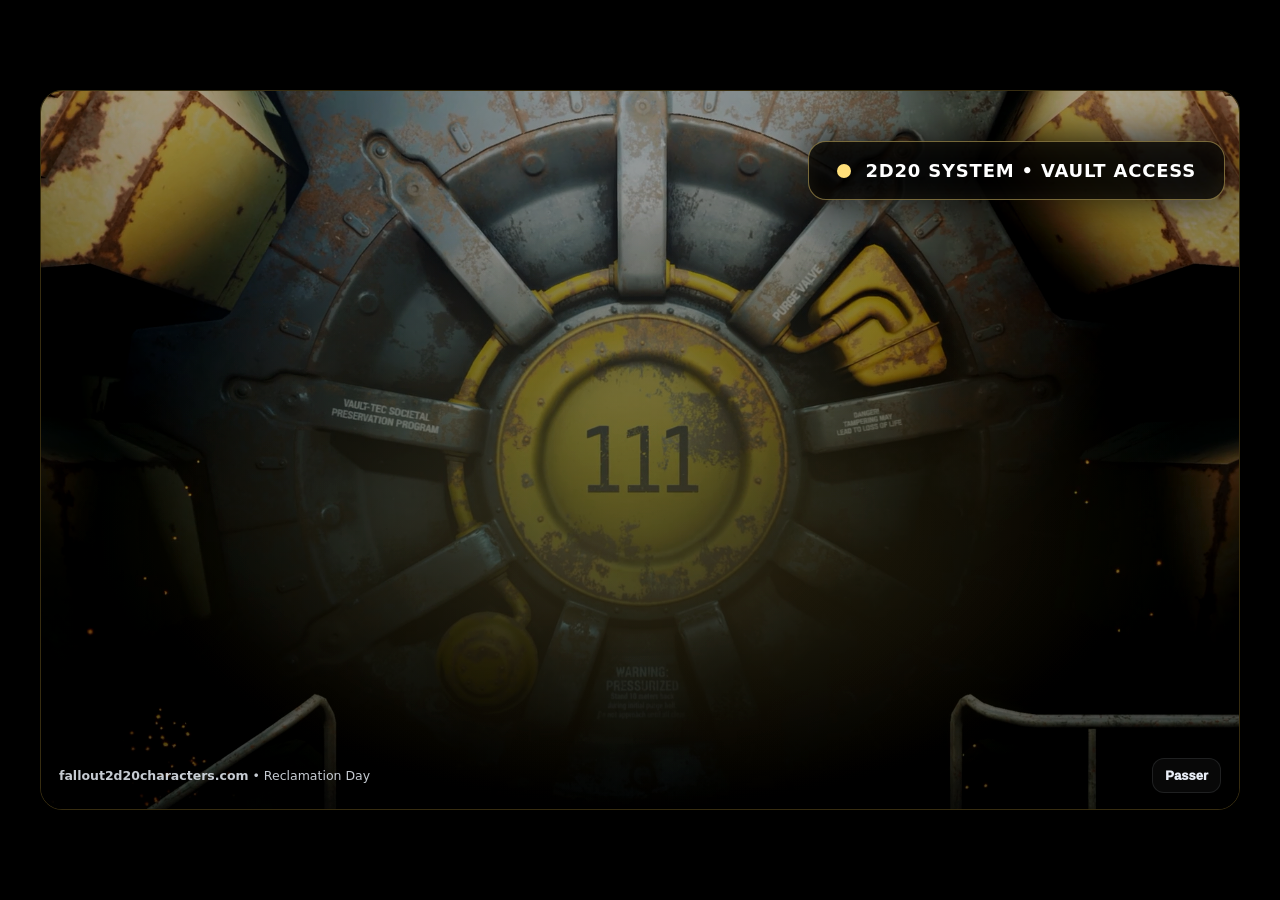
==== commit bd034ede: "Update index.html" ====
--- a/index.html
+++ b/index.html
@@ -59,7 +59,7 @@
       </div>
 
       <!-- IMPORTANT: on descend le masque pour ne pas couvrir trop haut -->
-      <div class="intro-mask" style="top:55px;">
+      <div class="intro-mask" style="top:50px;">
         <span class="intro-mask-dot"></span>
         <span><b>2d20 SYSTEM</b> • VAULT ACCESS</span>
       </div>
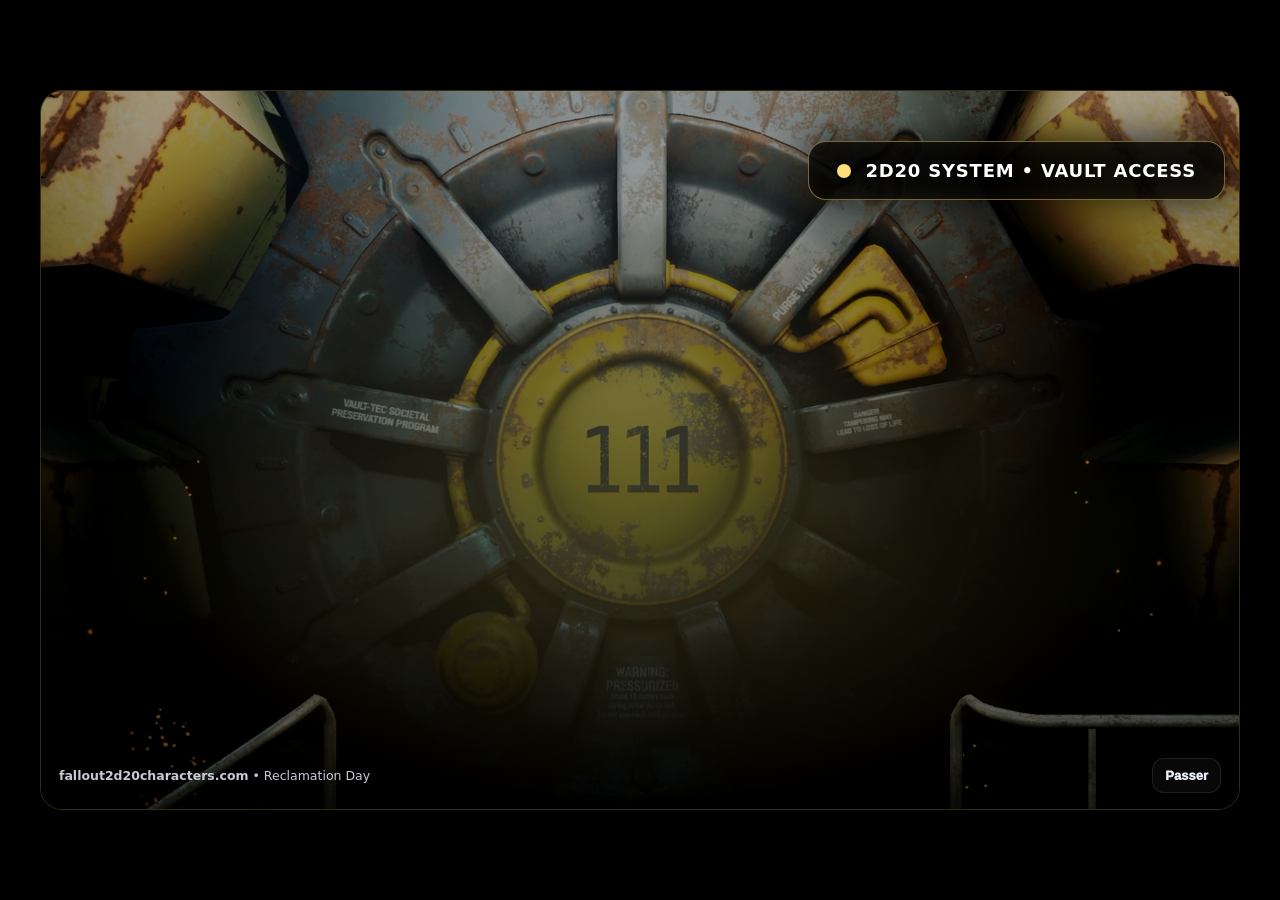
==== commit b0eb582a: "Update index.html" ====
--- a/index.html
+++ b/index.html
@@ -122,6 +122,30 @@
           </div>
 
           <div class="note">FR/EN/IT • Site officiel : fallout2d20characters.com</div>
+          <div class="social-links">
+  <span>Suivez le projet :</span>
+
+  <a href="https://www.instagram.com/fallout2d20characters/"
+     target="_blank"
+     rel="noopener noreferrer"
+     data-track="click_instagram">
+     📸 Instagram
+  </a>
+
+  <a href="https://www.tiktok.com/@fallout2d20charac?_r=1&_t=ZN-94NwVgfX9nC"
+     target="_blank"
+     rel="noopener noreferrer"
+     data-track="click_tiktok">
+     🎵 TikTok
+  </a>
+
+  <a href="https://www.facebook.com/share/1JvWinVgnR/"
+     target="_blank"
+     rel="noopener noreferrer"
+     data-track="click_facebook">
+     👍 Facebook
+  </a>
+</div>
         </div>
       </div>
     </section>
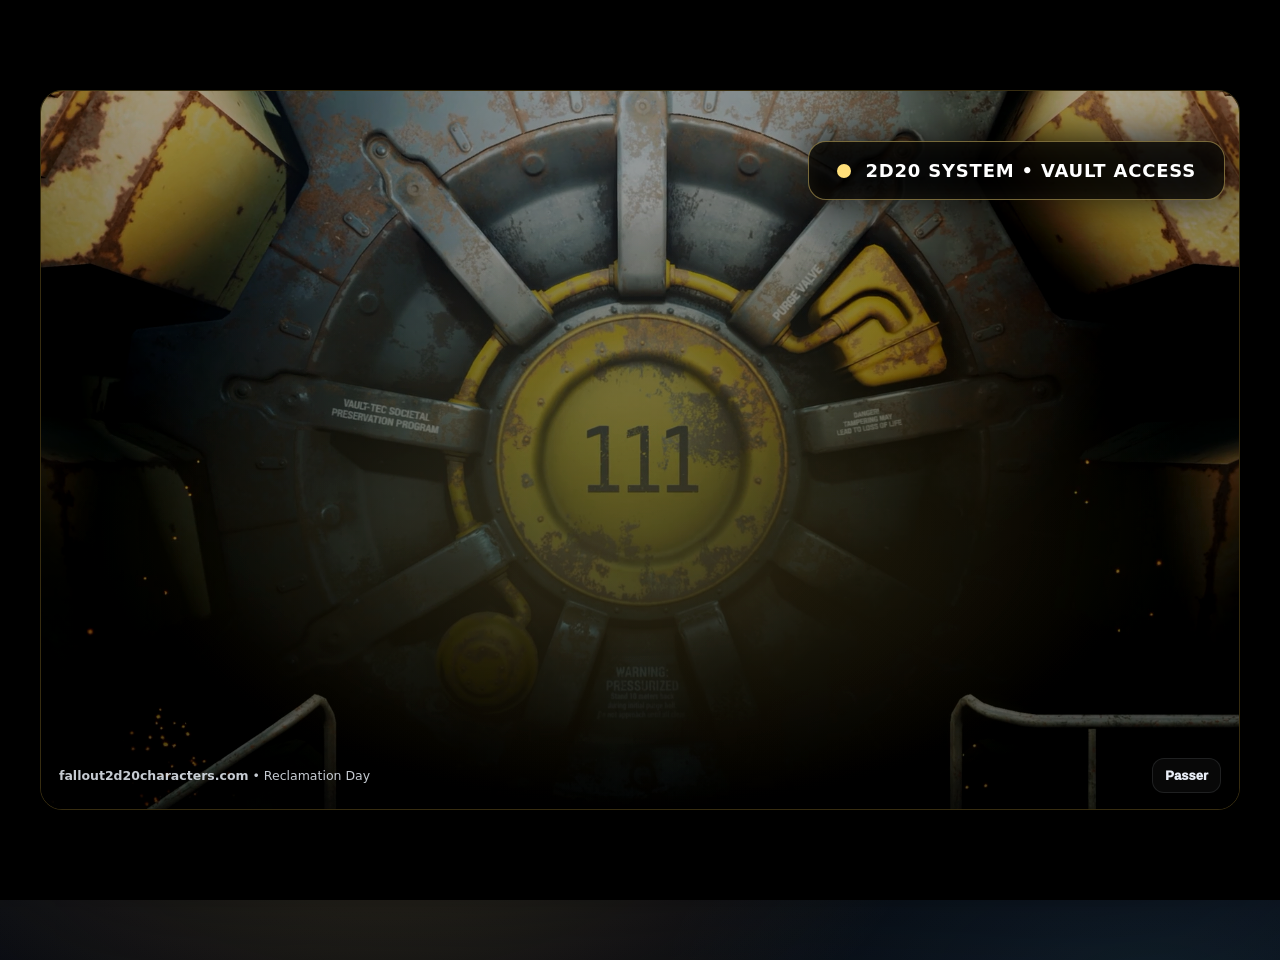
==== commit f18189fb: "Update index.html" ====
--- a/index.html
+++ b/index.html
@@ -96,6 +96,21 @@
     <section class="hero">
       <div class="hero-grid">
         <div>
+
+          <!-- VIDEO YOUTUBE CENTRÉE EN HAUT -->
+          <div style="text-align:center; margin-bottom:32px;">
+            <iframe
+              width="900"
+              height="506"
+              src="https://www.youtube.com/embed/KKc_FiKoNJQ"
+              title="Fallout 2d20 Characters Trailer"
+              frameborder="0"
+              allow="accelerometer; autoplay; clipboard-write; encrypted-media; gyroscope; picture-in-picture"
+              allowfullscreen
+              style="max-width:100%; width:100%; aspect-ratio:16/9; border-radius:12px; box-shadow:0 0 24px rgba(0,0,0,.45);">
+            </iframe>
+          </div>
+
           <div class="kicker">Le monde de Fallout le jeu de role est à toi • Companion app</div>
 
           <h1 class="h1">Fallout 2d20 Character Builder & Companion App</h1>
@@ -122,30 +137,32 @@
           </div>
 
           <div class="note">FR/EN/IT • Site officiel : fallout2d20characters.com</div>
+
           <div class="social-links">
-  <span>Suivez le projet :</span>
-
-  <a href="https://www.instagram.com/fallout2d20characters/"
-     target="_blank"
-     rel="noopener noreferrer"
-     data-track="click_instagram">
-     📸 Instagram
-  </a>
-
-  <a href="https://www.tiktok.com/@fallout2d20charac?_r=1&_t=ZN-94NwVgfX9nC"
-     target="_blank"
-     rel="noopener noreferrer"
-     data-track="click_tiktok">
-     🎵 TikTok
-  </a>
-
-  <a href="https://www.facebook.com/share/1JvWinVgnR/"
-     target="_blank"
-     rel="noopener noreferrer"
-     data-track="click_facebook">
-     👍 Facebook
-  </a>
-</div>
+            <span>Suivez le projet :</span>
+
+            <a href="https://www.instagram.com/fallout2d20characters/"
+               target="_blank"
+               rel="noopener noreferrer"
+               data-track="click_instagram">
+               📸 Instagram
+            </a>
+
+            <a href="https://www.tiktok.com/@fallout2d20charac?_r=1&_t=ZN-94NwVgfX9nC"
+               target="_blank"
+               rel="noopener noreferrer"
+               data-track="click_tiktok">
+               🎵 TikTok
+            </a>
+
+            <a href="https://www.facebook.com/share/1JvWinVgnR/"
+               target="_blank"
+               rel="noopener noreferrer"
+               data-track="click_facebook">
+               👍 Facebook
+            </a>
+          </div>
+
         </div>
       </div>
     </section>
--- a/assets/site.css
+++ b/assets/site.css
@@ -186,3 +186,29 @@
 .intro.fade{animation:introFade .55s ease forwards}
 
 @keyframes introFade{to{opacity:0;visibility:hidden}}
+
+.social-links{
+  margin-top:18px;
+  display:flex;
+  flex-wrap:wrap;
+  gap:14px;
+  align-items:center;
+  font-size:14px;
+  color:var(--muted);
+}
+
+.social-links a{
+  text-decoration:none;
+  padding:6px 12px;
+  border-radius:12px;
+  border:1px solid var(--line);
+  background:rgba(233,238,247,.03);
+  transition:all .2s ease;
+  font-weight:700;
+}
+
+.social-links a:hover{
+  color:var(--ink);
+  border-color:rgba(243,200,75,.5);
+  background:rgba(243,200,75,.08);
+}
